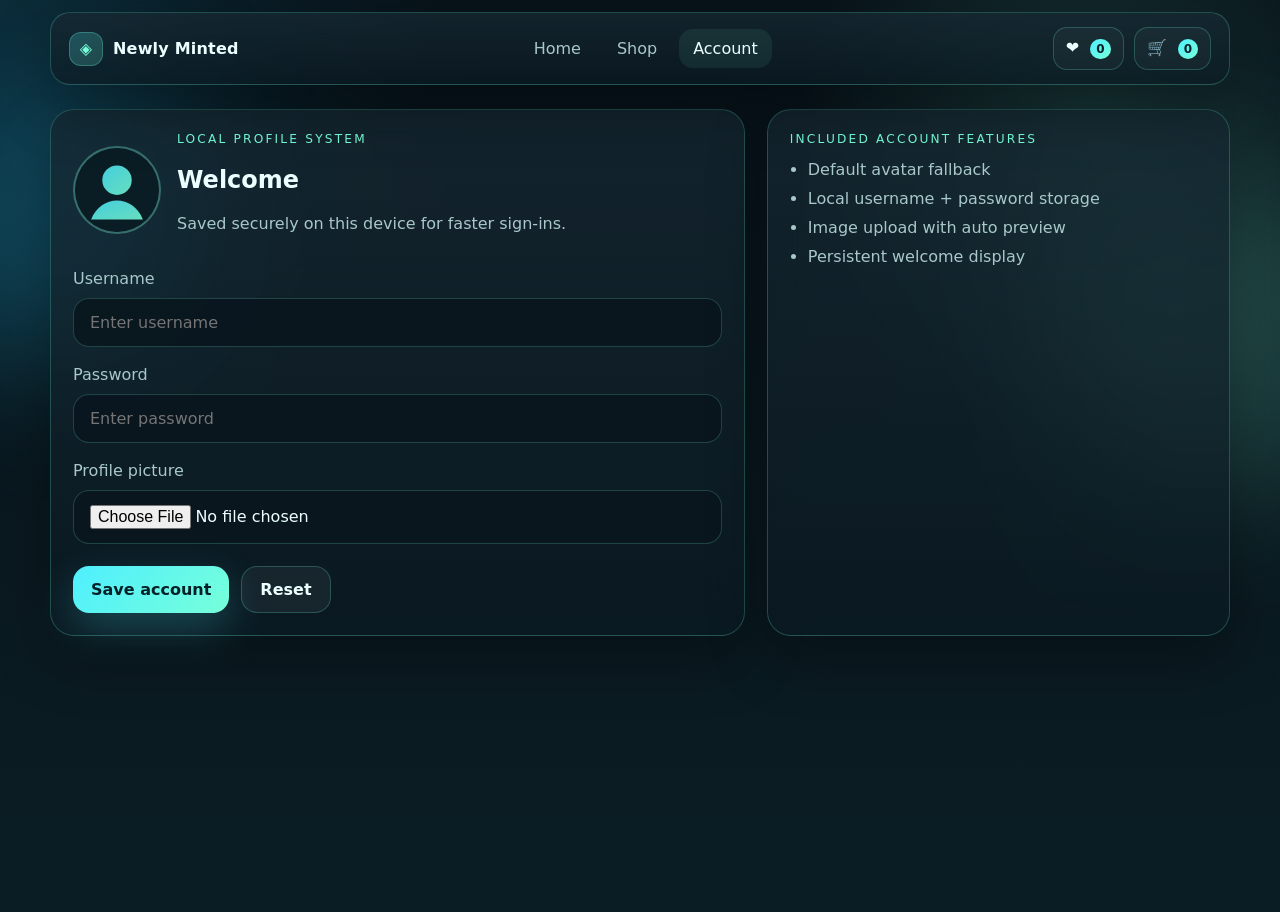
==== pages/account.html @ 0068e4a2 "Added main site These are all the pages to start the project on, time to build it with my team" ====
<!DOCTYPE html>
<html lang="en">
<head>
  <meta charset="UTF-8" />
  <meta name="viewport" content="width=device-width, initial-scale=1.0" />
  <title>Newly Minted — Account</title>
  <link rel="stylesheet" href="../css/styles.css" />
</head>
<body>
  <div class="bg-orb orb-1"></div>
  <div class="bg-orb orb-2"></div>

  <header class="site-header glass">
    <a class="brand" href="../index.html">
      <span class="brand-mark">◈</span>
      <span>Newly Minted</span>
    </a>
    <nav class="nav-links">
      <a href="../index.html">Home</a>
      <a href="products.html">Shop</a>
      <a href="account.html" class="active">Account</a>
    </nav>
    <div class="header-actions">
      <button class="icon-btn" id="wishlistBtn" aria-label="Wishlist">
        ❤ <span class="count-pill" id="wishlistCount">0</span>
      </button>
      <button class="icon-btn" id="cartBtn" aria-label="Cart">
        🛒 <span class="count-pill" id="cartCount">0</span>
      </button>
    </div>
  </header>

  <main class="container section-gap">
    <div class="account-layout">
      <section class="account-card glass reveal-up">
        <div class="profile-head">
          <img id="profilePreview" class="avatar-large" src="../assets/default-avatar.svg" alt="Profile avatar" />
          <div>
            <div class="eyebrow">Local profile system</div>
            <h1 id="welcomeName">Welcome</h1>
            <p class="muted">Saved securely on this device for faster sign-ins.</p>
          </div>
        </div>

        <form id="accountForm" class="account-form">
          <div class="field-group">
            <label for="username">Username</label>
            <input id="username" class="text-input" type="text" placeholder="Enter username" required />
          </div>
          <div class="field-group">
            <label for="password">Password</label>
            <input id="password" class="text-input" type="password" placeholder="Enter password" required />
          </div>
          <div class="field-group">
            <label for="avatarUpload">Profile picture</label>
            <input id="avatarUpload" class="text-input file-input" type="file" accept="image/*" />
          </div>
          <div class="form-actions">
            <button class="btn btn-primary" type="submit">Save account</button>
            <button class="btn btn-secondary" type="button" id="resetAccount">Reset</button>
          </div>
        </form>
      </section>

      <aside class="glass side-panel reveal-up delay-1">
        <div class="eyebrow">Included account features</div>
        <ul class="clean-list">
          <li>Default avatar fallback</li>
          <li>Local username + password storage</li>
          <li>Image upload with auto preview</li>
          <li>Persistent welcome display</li>
        </ul>
      </aside>
    </div>
  </main>

  <div class="drawer glass" id="miniCartDrawer" aria-hidden="true">
    <div class="drawer-head">
      <h3>Your cart</h3>
      <button class="icon-btn" data-close-drawer>✕</button>
    </div>
    <div id="miniCartItems" class="drawer-list"></div>
    <div id="miniCartSummary" class="drawer-summary"></div>
  </div>

  <script src="../js/app.js"></script>
  <script src="../js/account.js"></script>
</body>
</html>
---- css/styles.css ----
:root {
  --bg: #08131a;
  --bg-2: #0b1d24;
  --panel: rgba(15, 33, 42, 0.72);
  --panel-strong: rgba(9, 23, 31, 0.94);
  --line: rgba(110, 255, 224, 0.22);
  --text: #ecffff;
  --muted: #a8c8ca;
  --mint: #77ffd9;
  --cyan: #4eefff;
  --aqua: #22c9ff;
  --shadow: 0 22px 60px rgba(0, 0, 0, 0.33);
  --radius: 22px;
}

* { box-sizing: border-box; }
html { scroll-behavior: smooth; }
body {
  margin: 0;
  font-family: Inter, ui-sans-serif, system-ui, -apple-system, BlinkMacSystemFont, "Segoe UI", sans-serif;
  color: var(--text);
  background:
    radial-gradient(circle at top left, rgba(34, 201, 255, 0.12), transparent 28%),
    radial-gradient(circle at 85% 15%, rgba(119, 255, 217, 0.15), transparent 22%),
    linear-gradient(180deg, var(--bg), var(--bg-2));
  min-height: 100vh;
  overflow-x: hidden;
}

a { color: inherit; text-decoration: none; }
img { max-width: 100%; display: block; }
button, input { font: inherit; }
button { cursor: pointer; }

.container { width: min(1180px, calc(100% - 32px)); margin: 0 auto; }
.section-gap { padding: 24px 0 56px; }
.glass {
  background: linear-gradient(180deg, rgba(22, 40, 50, 0.78), rgba(11, 26, 34, 0.72));
  border: 1px solid var(--line);
  backdrop-filter: blur(18px);
  box-shadow: var(--shadow);
}

.bg-orb {
  position: fixed;
  border-radius: 999px;
  filter: blur(70px);
  pointer-events: none;
  z-index: -1;
}
.orb-1 {
  width: 280px; height: 280px; left: -80px; top: 80px;
  background: rgba(34, 201, 255, 0.24);
  animation: drift 14s ease-in-out infinite;
}
.orb-2 {
  width: 320px; height: 320px; right: -80px; top: 180px;
  background: rgba(119, 255, 217, 0.2);
  animation: drift 18s ease-in-out infinite reverse;
}
@keyframes drift { 50% { transform: translateY(30px) translateX(15px) scale(1.06); } }

.site-header {
  position: sticky; top: 12px; z-index: 40;
  width: min(1180px, calc(100% - 32px));
  margin: 12px auto 0;
  padding: 14px 18px;
  border-radius: 20px;
  display: flex; align-items: center; justify-content: space-between; gap: 18px;
}
.brand { display: flex; align-items: center; gap: 10px; font-weight: 700; letter-spacing: 0.2px; }
.brand-mark {
  width: 34px; height: 34px; border-radius: 12px; display: grid; place-items: center;
  background: linear-gradient(135deg, rgba(78,239,255,.22), rgba(119,255,217,.18));
  color: var(--mint);
  box-shadow: inset 0 0 0 1px rgba(119,255,217,.25);
}
.nav-links { display: flex; gap: 8px; flex-wrap: wrap; }
.nav-links a {
  padding: 10px 14px; border-radius: 14px; color: var(--muted);
  transition: .25s ease;
}
.nav-links a:hover, .nav-links a.active {
  color: var(--text);
  background: rgba(119,255,217,.08);
}
.header-actions { display: flex; gap: 10px; }
.icon-btn {
  border: 1px solid var(--line);
  background: rgba(255,255,255,.03);
  color: var(--text);
  border-radius: 14px;
  padding: 10px 12px;
  transition: transform .2s ease, border-color .2s ease, box-shadow .2s ease;
}
.icon-btn:hover { transform: translateY(-2px); border-color: rgba(119,255,217,.4); box-shadow: 0 12px 24px rgba(0,0,0,.16); }
.count-pill {
  display: inline-grid; place-items: center; min-width: 20px; height: 20px; margin-left: 6px;
  padding: 0 6px; border-radius: 999px; background: linear-gradient(135deg, var(--cyan), var(--mint)); color: #08202b; font-weight: 800; font-size: 12px;
}

.hero {
  display: grid; grid-template-columns: 1.1fr .9fr; gap: 28px; align-items: center;
  padding: 72px 0 24px;
}
.hero h1 { font-size: clamp(2.4rem, 5vw, 4.3rem); line-height: 1.02; margin: 0 0 14px; }
.hero p { color: var(--muted); font-size: 1.04rem; max-width: 62ch; }
.eyebrow { color: var(--mint); text-transform: uppercase; letter-spacing: .18em; font-size: .76rem; margin-bottom: 12px; }
.hero-actions, .form-actions { display: flex; gap: 12px; flex-wrap: wrap; margin-top: 22px; }
.btn {
  border: 0; border-radius: 16px; padding: 13px 18px; font-weight: 700;
  transition: transform .22s ease, box-shadow .22s ease, opacity .22s ease;
}
.btn:hover { transform: translateY(-2px); }
.btn-primary {
  color: #042128;
  background: linear-gradient(135deg, var(--cyan), var(--mint));
  box-shadow: 0 16px 40px rgba(78,239,255,.22);
}
.btn-secondary {
  color: var(--text);
  background: rgba(255,255,255,.05);
  border: 1px solid var(--line);
}
.hero-visual {
  display: flex; justify-content: center;
}
.hero-image { width: min(100%, 480px); animation: float 6s ease-in-out infinite; }
@keyframes float { 50% { transform: translateY(-12px); } }

.section-head { display: flex; align-items: end; justify-content: space-between; margin-bottom: 22px; }
.section-head h1, .section-head h2 { margin: 0; font-size: clamp(1.8rem, 3vw, 2.5rem); }
.category-grid, .feature-list, .product-grid {
  display: grid; gap: 18px;
}
.category-grid { grid-template-columns: repeat(4, 1fr); }
.category-card {
  border-radius: var(--radius); padding: 22px; display: flex; gap: 14px; align-items: center;
  transition: transform .22s ease, border-color .22s ease, background .22s ease;
}
.category-card:hover { transform: translateY(-5px); border-color: rgba(119,255,217,.45); }
.category-icon { font-size: 1.6rem; }
.promo-panel { border-radius: 28px; padding: 24px; }
.feature-list { grid-template-columns: repeat(2, 1fr); margin-top: 18px; }
.mini-feature {
  padding: 18px; border-radius: 18px; background: rgba(255,255,255,.03); border: 1px solid rgba(119,255,217,.1);
}
.mini-feature span { display: block; color: var(--muted); margin-top: 6px; }

.catalog-layout {
  display: grid; grid-template-columns: 310px 1fr; gap: 22px;
}
.filters {
  padding: 18px; border-radius: 24px; position: sticky; top: 100px; align-self: start;
}
.field-group { margin-bottom: 18px; }
.field-group label { display: block; color: var(--muted); margin-bottom: 10px; }
.text-input {
  width: 100%; border-radius: 16px; border: 1px solid rgba(119,255,217,.2);
  background: rgba(9, 23, 31, 0.9); color: var(--text); padding: 14px 16px;
  outline: 0; transition: border-color .2s ease, box-shadow .2s ease;
}
.text-input:focus {
  border-color: rgba(78,239,255,.65);
  box-shadow: 0 0 0 4px rgba(78,239,255,.1);
}

.custom-select { position: relative; }
.select-trigger {
  width: 100%; padding: 14px 16px; border-radius: 18px; border: 1px solid rgba(78,239,255,.35);
  background: linear-gradient(180deg, rgba(18, 39, 49, .96), rgba(11, 29, 37, .98));
  color: var(--text); display: flex; align-items: center; justify-content: space-between; gap: 16px;
  box-shadow: inset 0 0 0 1px rgba(119,255,217,.08), 0 10px 30px rgba(0,0,0,.18);
}
.select-trigger:hover, .custom-select.open .select-trigger {
  border-color: rgba(119,255,217,.62);
  box-shadow: inset 0 0 0 1px rgba(119,255,217,.12), 0 0 0 4px rgba(78,239,255,.08), 0 14px 36px rgba(0,0,0,.24);
}
.select-left { display: flex; align-items: center; gap: 10px; min-width: 0; }
.select-icon { font-size: 1rem; }
.select-label { white-space: nowrap; overflow: hidden; text-overflow: ellipsis; }
.select-caret { color: var(--mint); transition: transform .24s ease; }
.custom-select.open .select-caret { transform: rotate(180deg); }

.select-menu {
  position: absolute; left: 0; right: 0; top: calc(100% + 10px);
  padding: 10px; border-radius: 20px; z-index: 25;
  opacity: 0; transform: translateY(-8px) scale(.98); pointer-events: none;
  transition: opacity .22s ease, transform .22s ease;
  background: linear-gradient(180deg, rgba(10, 21, 28, .995), rgba(4, 10, 16, .995));
  border: 1px solid rgba(119,255,217,.3);
  box-shadow: 0 24px 60px rgba(0,0,0,.42), inset 0 0 0 1px rgba(255,255,255,.03);
}
.custom-select.open .select-menu {
  opacity: 1; transform: translateY(0) scale(1); pointer-events: auto;
}
.select-option {
  width: 100%; text-align: left; border: 0; padding: 12px 14px; border-radius: 14px;
  color: #eaffff; background: transparent; display: flex; align-items: center; gap: 12px;
  transition: background .18s ease, transform .18s ease, color .18s ease;
}
.select-option::before { content: attr(data-icon); width: 18px; display: inline-block; }
.select-option:hover, .select-option:focus-visible {
  background: linear-gradient(135deg, rgba(78,239,255,.18), rgba(119,255,217,.16));
  color: #ffffff; transform: translateX(2px); outline: none;
}
.select-option.selected {
  background: linear-gradient(135deg, rgba(78,239,255,.24), rgba(119,255,217,.2));
  color: #ffffff;
  box-shadow: inset 0 0 0 1px rgba(119,255,217,.2);
}

.product-grid { grid-template-columns: repeat(3, minmax(0, 1fr)); }
.product-card {
  border-radius: 24px; overflow: hidden; padding: 14px; position: relative;
  transition: transform .24s ease, border-color .24s ease, box-shadow .24s ease;
}
.product-card:hover { transform: translateY(-6px); border-color: rgba(119,255,217,.42); box-shadow: 0 26px 50px rgba(0,0,0,.24); }
.product-media {
  width: 100%; aspect-ratio: 4 / 3; border-radius: 18px; overflow: hidden;
  background: linear-gradient(180deg, rgba(13,31,39,.95), rgba(7,19,24,.95));
  display: grid; place-items: center; border: 1px solid rgba(119,255,217,.12);
}
.product-media img {
  width: 100%; height: 100%; object-fit: contain; padding: 14px;
  transition: transform .28s ease;
}
.product-card:hover .product-media img { transform: scale(1.05); }
.product-meta { padding: 16px 4px 4px; }
.product-topline { color: var(--muted); font-size: .92rem; }
.product-title { margin: 8px 0 10px; font-size: 1.05rem; }
.price-row { display: flex; align-items: center; justify-content: space-between; gap: 10px; }
.price { font-size: 1.2rem; font-weight: 800; }
.card-actions { display: flex; gap: 10px; margin-top: 14px; }
.card-actions .btn { flex: 1; }

.drawer {
  position: fixed; top: 84px; right: 16px; width: min(360px, calc(100% - 32px));
  border-radius: 24px; padding: 16px; z-index: 60; opacity: 0; pointer-events: none;
  transform: translateY(-10px); transition: .22s ease;
}
.drawer.open { opacity: 1; transform: translateY(0); pointer-events: auto; }
.drawer-head { display: flex; justify-content: space-between; align-items: center; margin-bottom: 14px; }
.drawer-list { display: grid; gap: 12px; max-height: 60vh; overflow: auto; }
.drawer-item {
  display: grid; grid-template-columns: 58px 1fr auto; gap: 10px; align-items: center;
  padding: 10px; border-radius: 16px; background: rgba(255,255,255,.03); border: 1px solid rgba(119,255,217,.08);
}
.drawer-item img { width: 58px; height: 58px; object-fit: contain; background: rgba(255,255,255,.03); border-radius: 12px; padding: 8px; }
.muted { color: var(--muted); }

.account-layout { display: grid; grid-template-columns: 1.2fr .8fr; gap: 22px; }
.account-card, .side-panel { padding: 22px; border-radius: 24px; }
.profile-head { display: flex; gap: 16px; align-items: center; margin-bottom: 20px; }
.avatar-large {
  width: 88px; height: 88px; object-fit: cover; border-radius: 999px;
  border: 2px solid rgba(119,255,217,.3); background: rgba(255,255,255,.03);
}
.clean-list { margin: 14px 0 0; padding-left: 18px; color: var(--muted); }
.clean-list li + li { margin-top: 10px; }

.reveal-up { animation: revealUp .7s ease both; }
.delay-1 { animation-delay: .08s; }
.delay-2 { animation-delay: .16s; }
.delay-3 { animation-delay: .24s; }
@keyframes revealUp {
  from { opacity: 0; transform: translateY(18px); }
  to { opacity: 1; transform: translateY(0); }
}

@media (max-width: 980px) {
  .hero, .catalog-layout, .account-layout, .feature-list, .category-grid, .product-grid {
    grid-template-columns: 1fr 1fr;
  }
  .catalog-layout { grid-template-columns: 1fr; }
  .filters { position: static; }
}
@media (max-width: 720px) {
  .site-header { flex-wrap: wrap; }
  .hero, .account-layout, .feature-list, .category-grid, .product-grid {
    grid-template-columns: 1fr;
  }
  .hero { padding-top: 40px; }
}


.price-sub { color: var(--muted); font-size: .84rem; margin-top: 4px; }
.stock-pill {
  padding: 8px 10px;
  border-radius: 999px;
  font-size: .82rem;
  color: #08202b;
  background: linear-gradient(135deg, rgba(78,239,255,.95), rgba(119,255,217,.95));
  font-weight: 700;
}
.drawer-list { display: grid; gap: 12px; max-height: 320px; overflow: auto; }
.drawer-item {
  display: grid;
  grid-template-columns: 68px 1fr auto;
  gap: 12px;
  align-items: start;
  padding: 10px;
  border-radius: 18px;
  background: rgba(255,255,255,.03);
  border: 1px solid rgba(119,255,217,.12);
}
.drawer-item img, .checkout-item img {
  width: 68px;
  height: 68px;
  object-fit: contain;
  padding: 8px;
  border-radius: 14px;
  background: rgba(8, 19, 26, .92);
  border: 1px solid rgba(119,255,217,.12);
}
.drawer-copy { min-width: 0; }
.drawer-qty-row {
  display: flex;
  align-items: center;
  gap: 10px;
  flex-wrap: wrap;
  margin-top: 10px;
}
.qty-btn, .link-btn {
  border: 1px solid rgba(119,255,217,.2);
  background: rgba(255,255,255,.04);
  color: var(--text);
  border-radius: 12px;
  padding: 6px 10px;
}
.qty-btn { min-width: 36px; }
.link-btn { background: transparent; }
.drawer-summary {
  margin-top: 16px;
  border-top: 1px solid rgba(119,255,217,.16);
  padding-top: 16px;
  display: grid;
  gap: 10px;
}
.summary-line {
  display: flex;
  justify-content: space-between;
  gap: 12px;
  color: var(--muted);
}
.summary-line strong { color: var(--text); }
.summary-line.total {
  font-size: 1.05rem;
  color: var(--text);
}
.btn-block { display: block; text-align: center; width: 100%; }
.checkout-layout {
  display: grid;
  grid-template-columns: 1.1fr .9fr;
  gap: 24px;
  align-items: start;
}
.checkout-stack, .checkout-side {
  display: grid;
  gap: 18px;
}
.panel-block {
  border-radius: 26px;
  padding: 22px;
}
.checkout-items {
  display: grid;
  gap: 14px;
}
.checkout-item {
  display: grid;
  grid-template-columns: 68px 1fr auto;
  gap: 14px;
  align-items: center;
  padding: 14px;
  border-radius: 22px;
}
.two-col {
  display: grid;
  grid-template-columns: repeat(2, minmax(0, 1fr));
  gap: 16px;
}
.tiny-copy { font-size: .85rem; }
.empty-state {
  padding: 28px;
  border-radius: 24px;
  text-align: center;
}
.site-toast {
  position: fixed;
  left: 50%;
  bottom: 24px;
  transform: translate(-50%, 16px);
  opacity: 0;
  pointer-events: none;
  z-index: 80;
  padding: 12px 16px;
  border-radius: 999px;
  background: linear-gradient(180deg, rgba(11,24,31,.96), rgba(7,16,22,.96));
  border: 1px solid rgba(119,255,217,.2);
  box-shadow: 0 18px 40px rgba(0,0,0,.35);
  transition: opacity .22s ease, transform .22s ease;
}
.site-toast.show {
  opacity: 1;
  transform: translate(-50%, 0);
}

@media (max-width: 920px) {
  .checkout-layout, .hero, .catalog-layout { grid-template-columns: 1fr; }
  .filters { position: static; top: auto; }
}

@media (max-width: 640px) {
  .two-col, .feature-list, .category-grid, .product-grid { grid-template-columns: 1fr; }
  .checkout-item, .drawer-item { grid-template-columns: 56px 1fr; }
  .checkout-item > strong, .drawer-item > strong { grid-column: 2; }
}
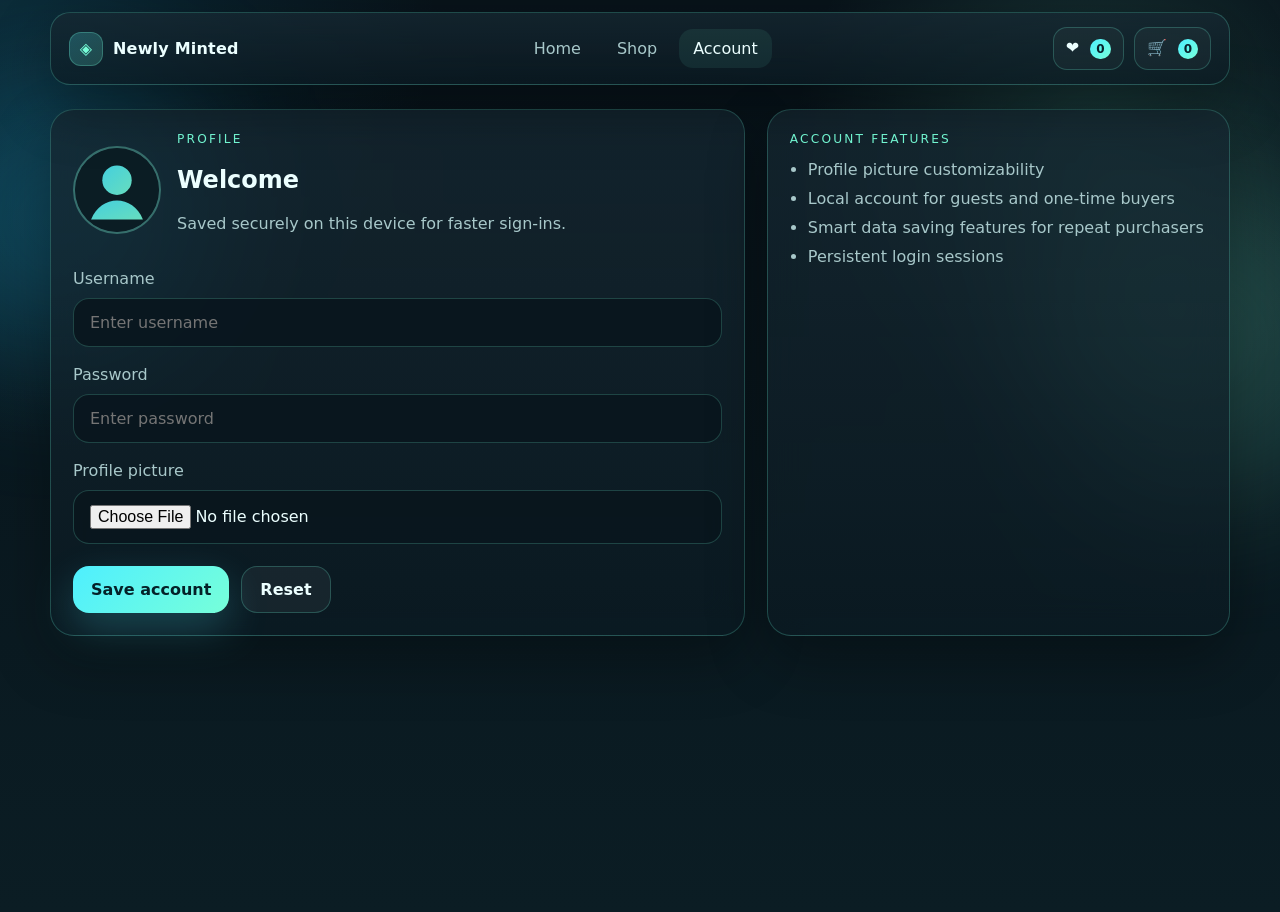
==== commit 45afe0f0: "Fixed minor hiccups changed products and account html" ====
--- a/pages/account.html
+++ b/pages/account.html
@@ -36,7 +36,7 @@
         <div class="profile-head">
           <img id="profilePreview" class="avatar-large" src="../assets/default-avatar.svg" alt="Profile avatar" />
           <div>
-            <div class="eyebrow">Local profile system</div>
+            <div class="eyebrow">Profile</div>
             <h1 id="welcomeName">Welcome</h1>
             <p class="muted">Saved securely on this device for faster sign-ins.</p>
           </div>
@@ -63,16 +63,25 @@
       </section>
 
       <aside class="glass side-panel reveal-up delay-1">
-        <div class="eyebrow">Included account features</div>
+        <div class="eyebrow">Account features</div>
         <ul class="clean-list">
-          <li>Default avatar fallback</li>
-          <li>Local username + password storage</li>
-          <li>Image upload with auto preview</li>
-          <li>Persistent welcome display</li>
+          <li>Profile picture customizability</li>
+          <li>Local account for guests and one-time buyers</li>
+          <li>Smart data saving features for repeat purchasers</li>
+          <li>Persistent login sessions</li>
         </ul>
       </aside>
     </div>
   </main>
+
+  <div class="drawer glass" id="wishlistDrawer" aria-hidden="true">
+    <div class="drawer-head">
+      <h3>Your wishlist</h3>
+      <button class="icon-btn" data-close-drawer>✕</button>
+    </div>
+    <div id="wishlistItems" class="drawer-list"></div>
+    <div id="wishlistSummary" class="drawer-summary"></div>
+  </div>
 
   <div class="drawer glass" id="miniCartDrawer" aria-hidden="true">
     <div class="drawer-head">
